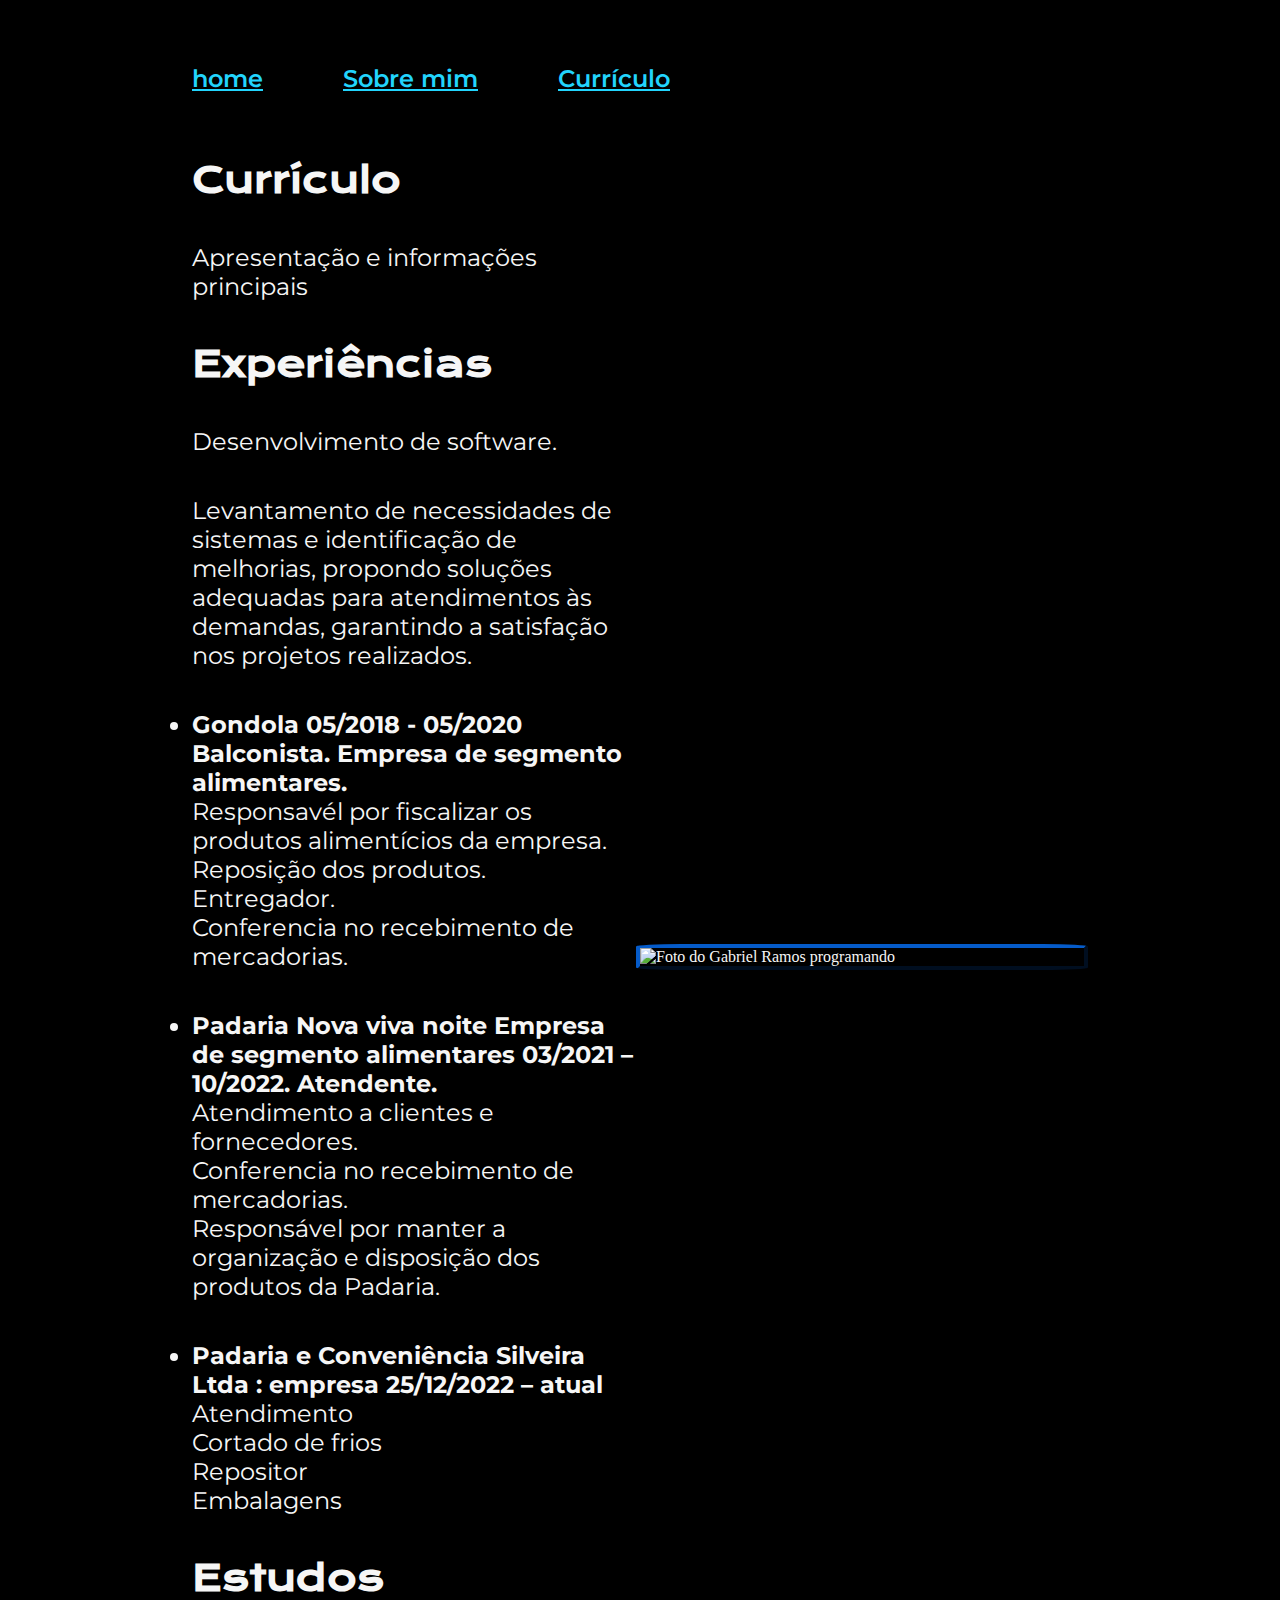
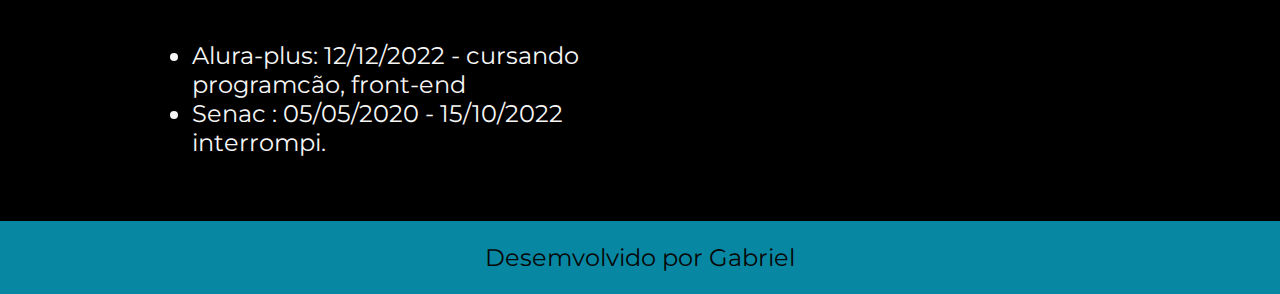
==== curriculo.html @ e85bc476 "Add files via upload" ====
<!DOCTYPE html>
<html lang="pt-br">
<head>
    <meta charset="UTF-8">
    <meta name="viewport" content="width=device-width, initial-scale=1.0">
    <link rel="stylesheet" href="./curriculo.Css">
    <title><http:/Curiculo>Curiculo</title>
</head>
<body>
    <header class ="caixa1">
        <nav class = "menu1">
            
               <a class="menu__li" href="./index.html">home</a></li>
               <a  class = "menu__li" href="./Sobre_mim.html">Sobre mim</a></li>
               <a  class = "menu__li" href="./curriculo.html">Currículo</a></li>  
        </nav>
    </header>
    
    <main class="apresentacao">
        <section class="apresentacao__conteudo">
            <h1 class="apresentacao__conteudo__titulo">Currículo</h1>
            <p class="apresentacao__conteudo__texto">
                Apresentação e informações principais
            </p>
            <h2 class="apresentacao__conteudo__titulo">Experiências</h2>
            <p class="apresentacao__conteudo__texto">Desenvolvimento de software. </p>
        	<p class="apresentacao__conteudo__texto">Levantamento de necessidades de sistemas e identificação de melhorias, propondo soluções adequadas para atendimentos às demandas, garantindo a satisfação nos projetos realizados. 
        </p>
            <ul class="apresentacao__conteudo__texto">
                <li> <strong> Gondola 05/2018 - 05/2020 Balconista. 
                    Empresa de segmento alimentares.</strong> 
                    <p class="apresentacao__conteudo__texto">Responsavél por fiscalizar os produtos alimentícios da empresa. </p>
                    	<p class="apresentacao__conteudo__texto">Reposição dos produtos.</p> 
                    	<p class="apresentacao__conteudo__texto">Entregador. </p>
                    	<p class="apresentacao__conteudo__texto">Conferencia no recebimento de mercadorias. </p>
                </li>
            </ul>
            <ul class="apresentacao__conteudo__texto">
                <li> <strong>Padaria Nova viva noite Empresa de segmento alimentares
                    03/2021 – 10/2022. Atendente. </strong>  
                    <p class="apresentacao__conteudo__texto"></p>	Atendimento a clientes e fornecedores. </p>
                    <p class="apresentacao__conteudo__texto"></p>	Conferencia no recebimento de mercadorias. </p>
                    <p class="apresentacao__conteudo__texto"></p>	Responsável por manter a organização e disposição dos produtos da Padaria. </p> 
                    </li>
            </ul>
            <ul class="apresentacao__conteudo__texto">
                <li><strong>	Padaria e Conveniência Silveira Ltda : empresa 25/12/2022 – atual</strong>
                   <p class="apresentacao__conteudo__texto">	Atendimento</p>
                   <p class="apresentacao__conteudo__texto">	Cortado de frios</p>
                   <p class="apresentacao__conteudo__texto">	Repositor</p>
                   <p class="apresentacao__conteudo__texto">	Embalagens </p>
                </li>
            </ul>

            <h2 class="apresentacao__conteudo__titulo">Estudos</h2>
            <div class="apresentacao__conteudo__texto">
            <ul class="apresentacao__conteudo__texto">
                <li> Alura-plus: 12/12/2022 - cursando programcão, front-end</li>
                <li>Senac : 05/05/2020 - 15/10/2022 interrompi.
                </li>
                
            </ul>
            </div>    
        </section>
        <img class="imagem__minha" src="./asset/gabr.jpeg" alt="Foto do Gabriel Ramos programando">
    </main> 
    <footer class=" rodape">
        <p>Desemvolvido por Gabriel</p>
</footer>
</body>
</html>
---- curriculo.Css ----
@import url('https://fonts.googleapis.com/css2?family=Krona+One&family=Montserrat:wght@400;600&display=swap');

*{
    margin: 0;
    padding: 0;
}

body{

    box-sizing: border-box;
    background-color: #000000;
    color: #F6F6F6;
}
.caixa1{
    padding: 5% 0 0 15%;
}
.menu1{
   display:flex;
   gap: 80px;
}
.menu__li{
    font-family: 'Montserrat', sans-serif;
    font-size: 1.5rem;
    font-weight: 600 ;
    color: #22D4FD;
    gap: 30px;
}
.menu__li:hover{
    color: #22D4FD;
    text-decoration: dashed;
}
.apresentacao{
    padding: 5% 15%;
    display: flex;
    align-items: center;
    justify-content: space-between;
}
.apresentacao__conteudo{
    width: 50%;
    display: flex;
    flex-direction: column;
    gap: 40px;
}

.apresentacao__conteudo__titulo{
    font-size: 2.25rem;
    font-family: 'Krona One', sans-serif;
}

.apresentacao__conteudo__texto{
    font-size: 1.5rem;
    font-family: 'Montserrat', sans-serif;
}

.apresentacao__links{
    display: flex;
    flex-direction: column;
    justify-content: space-between;
    align-items: center;
    gap: 32px;
}

.apresentacao__links__link{
    display: flex;
    justify-content: center;
    gap: 15px;
    width: 50%;
    text-align: center;
    border-radius: 16px;
    font-size: 1.5rem;
    font-weight: 600;
    padding: 21.5px 0;
    text-decoration: none;
    color: #F6F6F6;
    font-family: 'Montserrat', sans-serif;
    border: 2px solid #023953
}
.imagem__minha{
   border-radius: 10%;
   border: 4px outset #033575;
   width: 50%;
   
}
.apresentacao__subititulo{
    font-family: "krona one, sans-serif";
    font-weight: 400;
    font-size: 1.5rem;
}
.apresentacao__links__link:hover{
    background-color: #685823;
}
.rodape{
    color:#070707;
    background-color: #0887a3;
    padding: 22px;
    text-align: center;
    font-size: 1.5rem;
    font-family: "montserrat",sans-serif;

}
@media (max-width: 1200px) {
    .caixa{
        padding: 7%;
    }
    .menu{
        justify-content:center ;
    }
    .apresentacao{
        flex-direction: column-reverse;
        padding: 5%;
    }
    .apresentacao__conteudo{
        width: auto;
    }
}
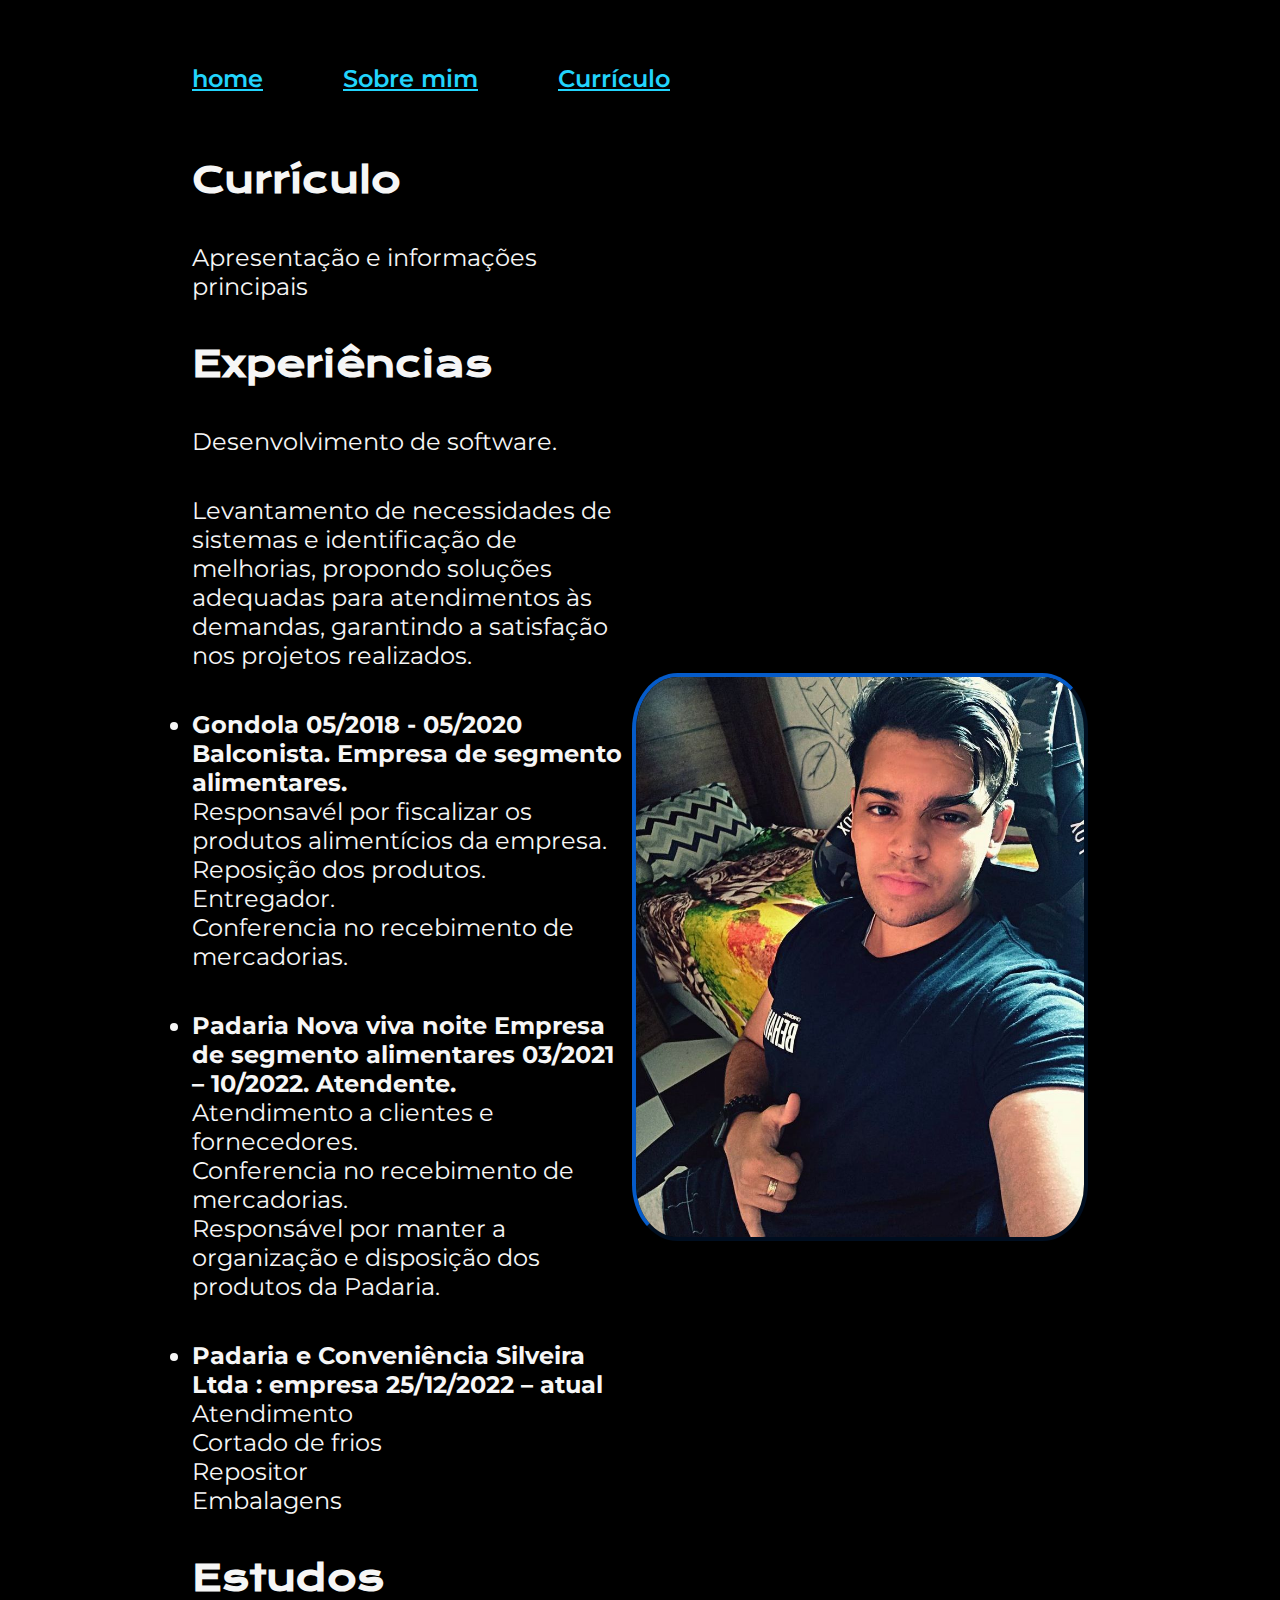
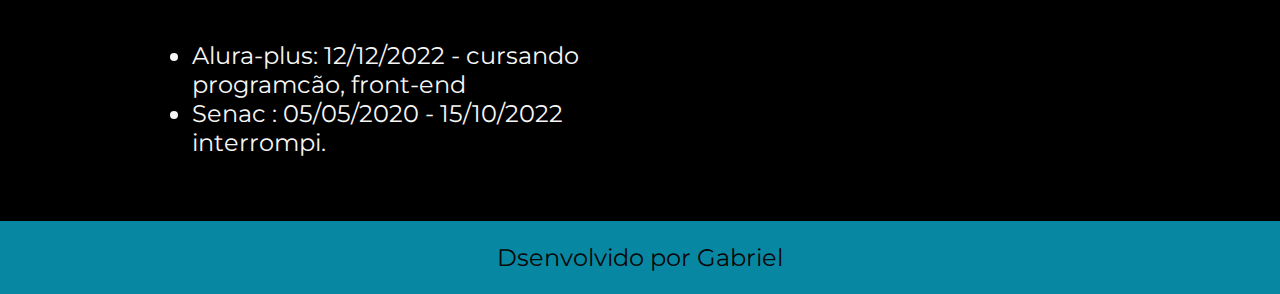
==== commit 26c53957: "Atualizar o curriculo.html" ====
--- a/curriculo.html
+++ b/curriculo.html
@@ -65,7 +65,7 @@
         <img class="imagem__minha" src="./asset/gabr.jpeg" alt="Foto do Gabriel Ramos programando">
     </main> 
     <footer class=" rodape">
-        <p>Desemvolvido por Gabriel</p>
+        <p>Dsenvolvido por Gabriel</p>
 </footer>
 </body>
 </html>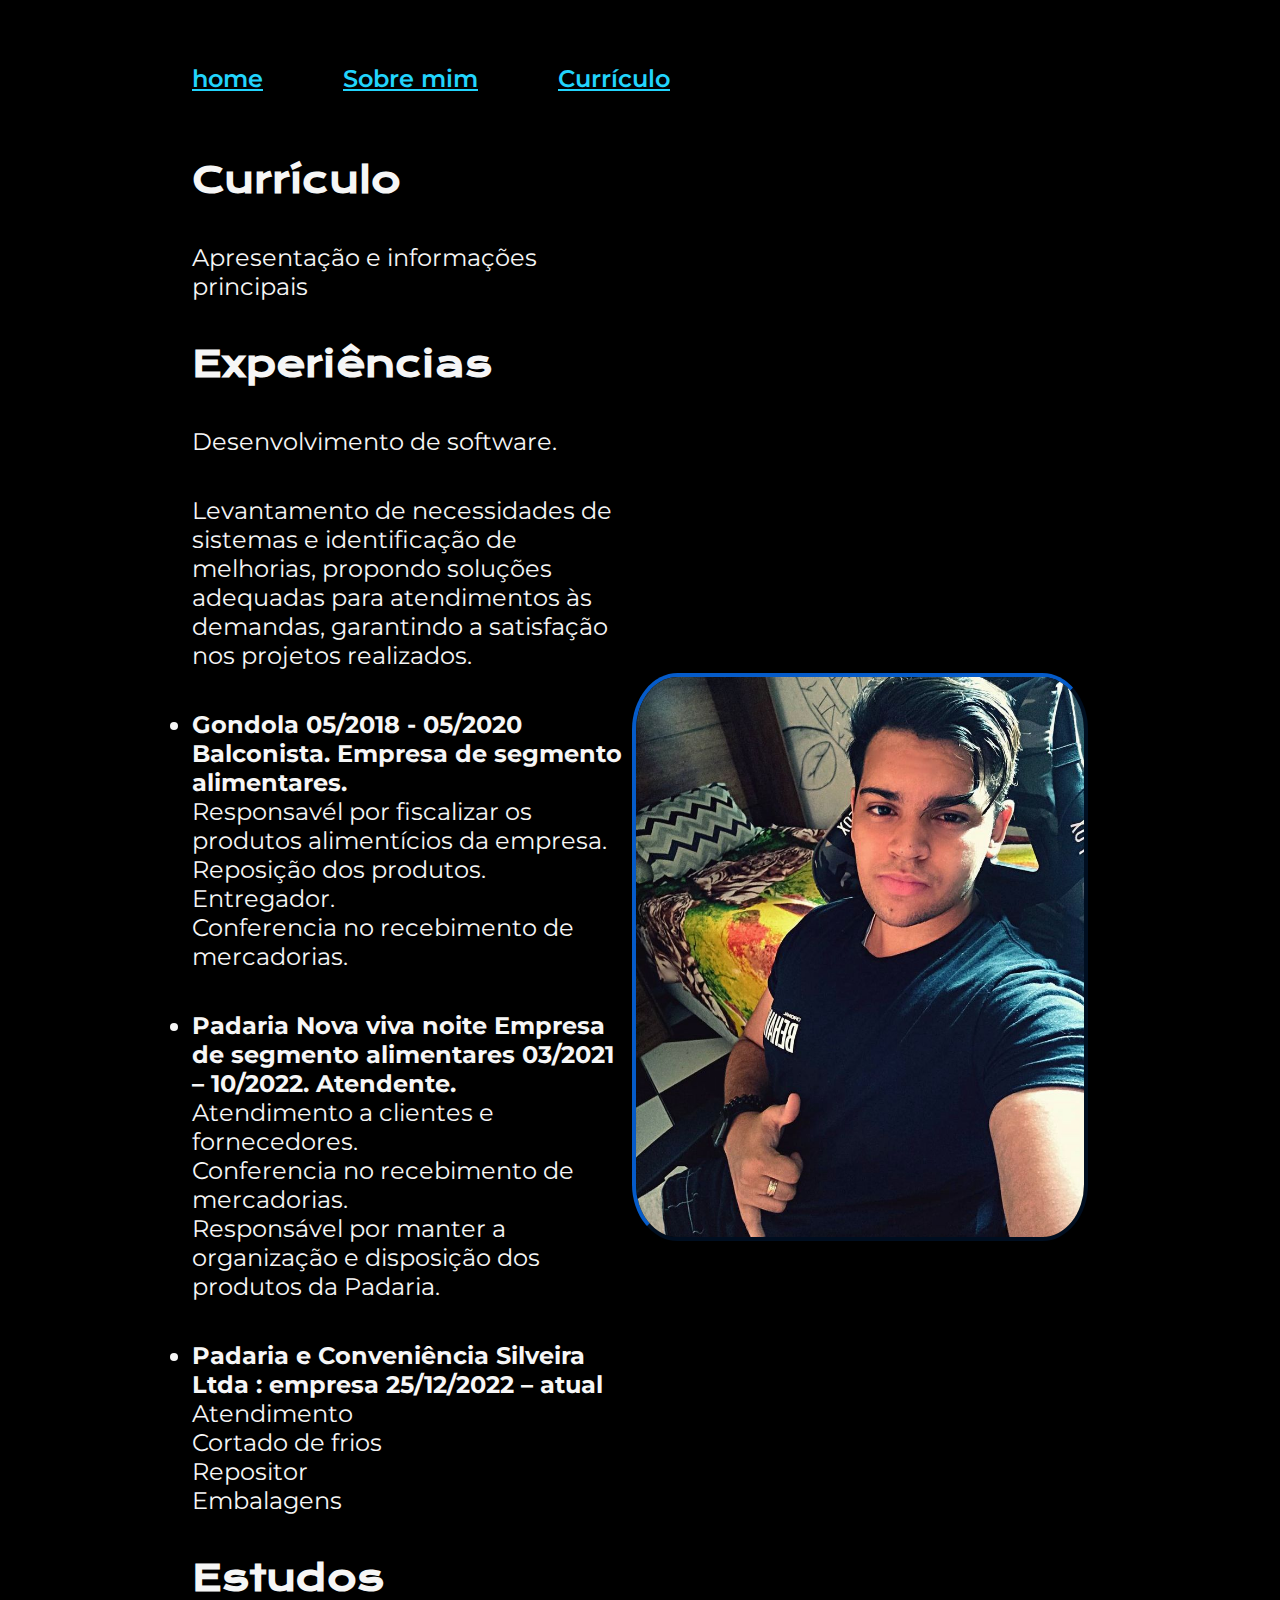
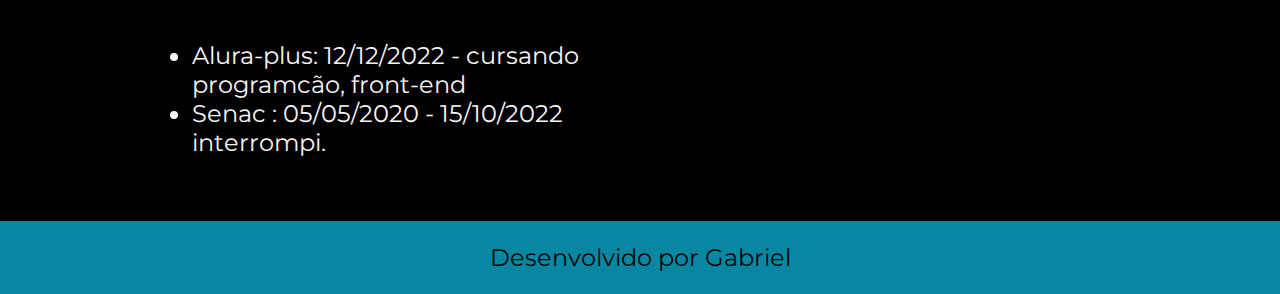
==== commit 220cbc4d: "Atualizar o curriculo.html" ====
--- a/curriculo.html
+++ b/curriculo.html
@@ -65,7 +65,7 @@
         <img class="imagem__minha" src="./asset/gabr.jpeg" alt="Foto do Gabriel Ramos programando">
     </main> 
     <footer class=" rodape">
-        <p>Dsenvolvido por Gabriel</p>
+        <p>Desenvolvido por Gabriel</p>
 </footer>
 </body>
 </html>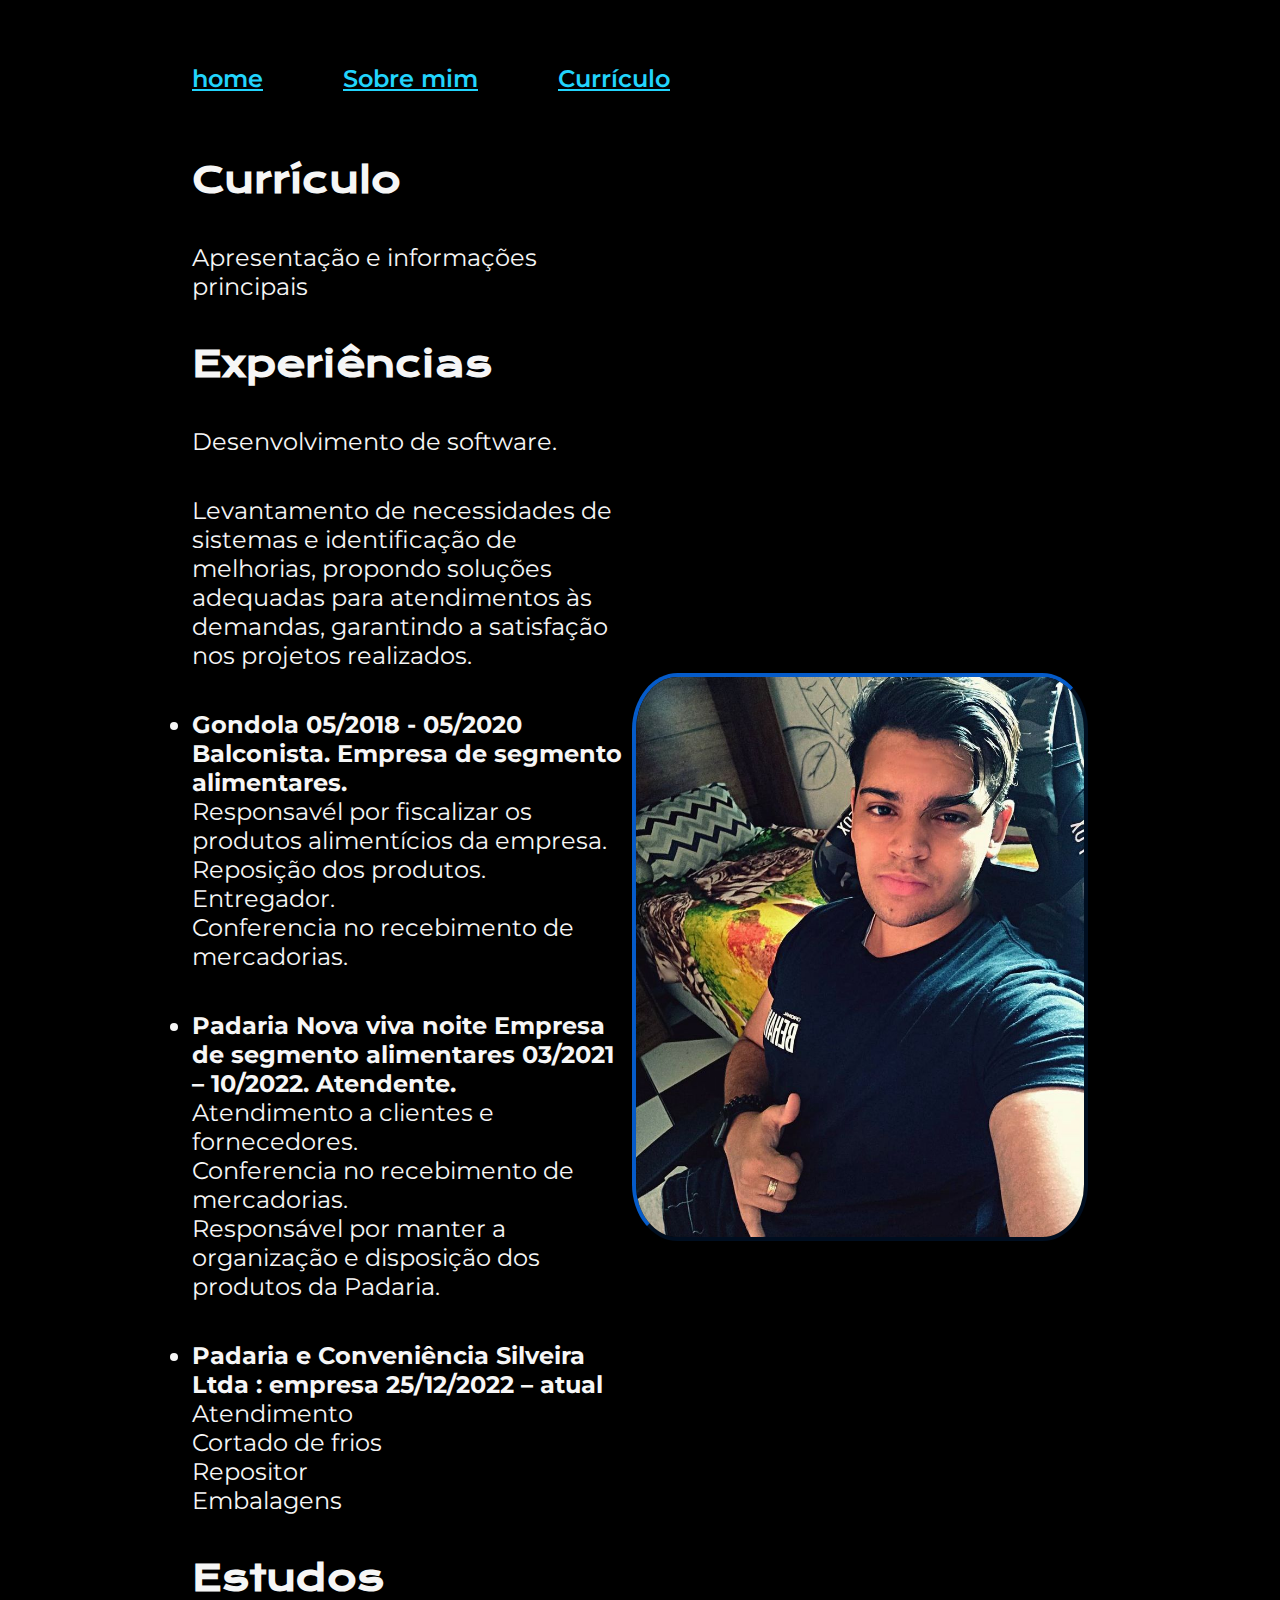
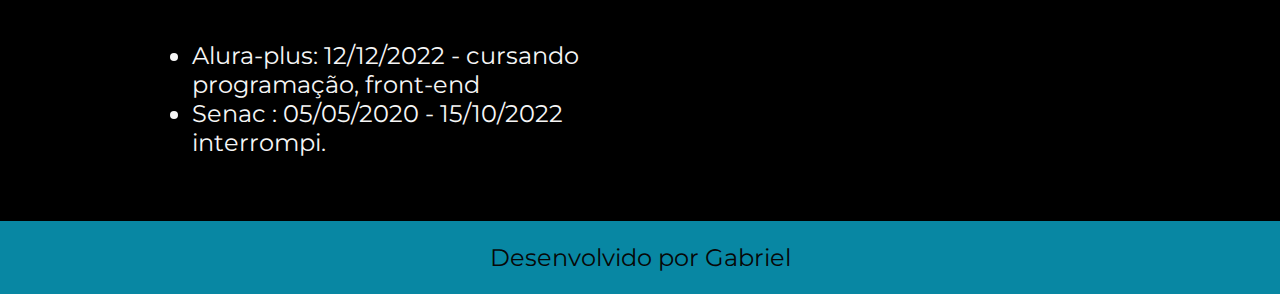
==== commit ce7e2019: "Atualizar o curriculo.html" ====
--- a/curriculo.html
+++ b/curriculo.html
@@ -55,7 +55,7 @@
             <h2 class="apresentacao__conteudo__titulo">Estudos</h2>
             <div class="apresentacao__conteudo__texto">
             <ul class="apresentacao__conteudo__texto">
-                <li> Alura-plus: 12/12/2022 - cursando programcão, front-end</li>
+                <li> Alura-plus: 12/12/2022 - cursando programação, front-end</li>
                 <li>Senac : 05/05/2020 - 15/10/2022 interrompi.
                 </li>
                 
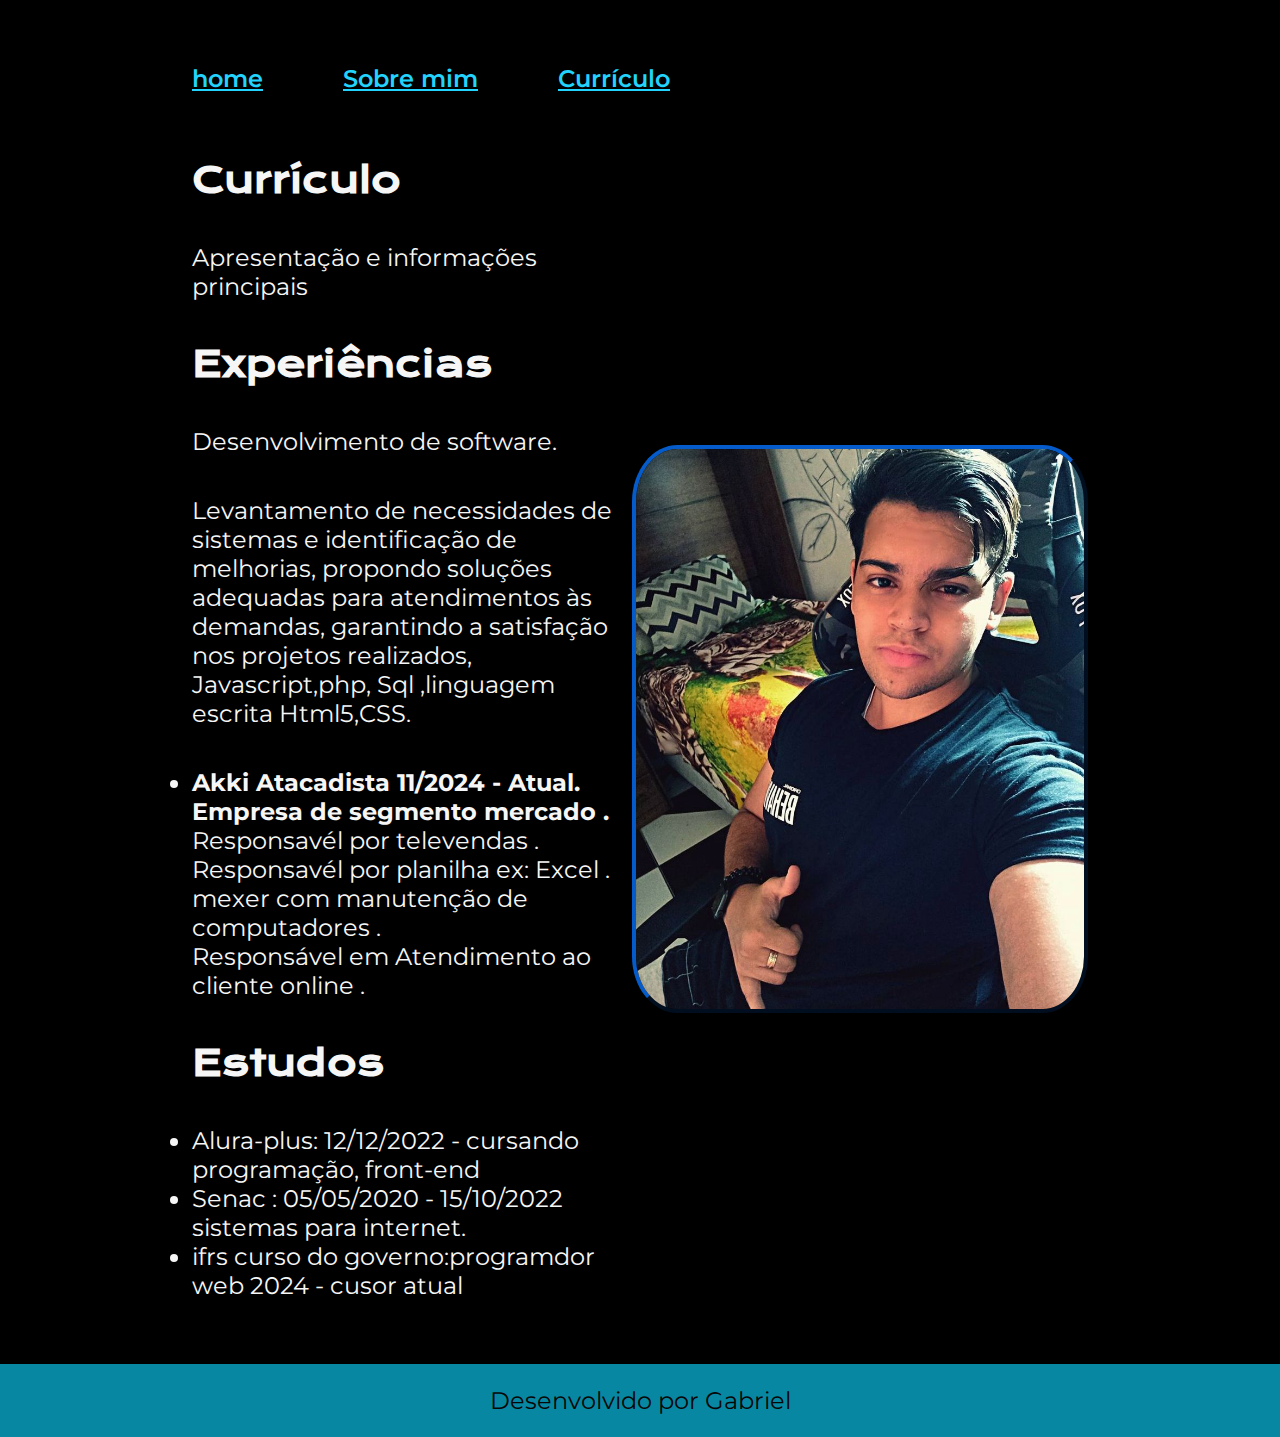
==== commit f99bbd38: "Atualizar o curriculo.html" ====
--- a/curriculo.html
+++ b/curriculo.html
@@ -24,31 +24,14 @@
             </p>
             <h2 class="apresentacao__conteudo__titulo">Experiências</h2>
             <p class="apresentacao__conteudo__texto">Desenvolvimento de software. </p>
-        	<p class="apresentacao__conteudo__texto">Levantamento de necessidades de sistemas e identificação de melhorias, propondo soluções adequadas para atendimentos às demandas, garantindo a satisfação nos projetos realizados. 
-        </p>
+        	<p class="apresentacao__conteudo__texto">Levantamento de necessidades de sistemas e identificação de melhorias, propondo soluções adequadas para atendimentos às demandas, garantindo a satisfação nos projetos realizados, Javascript,php, Sql ,linguagem escrita Html5,CSS.     </p>
             <ul class="apresentacao__conteudo__texto">
-                <li> <strong> Gondola 05/2018 - 05/2020 Balconista. 
-                    Empresa de segmento alimentares.</strong> 
-                    <p class="apresentacao__conteudo__texto">Responsavél por fiscalizar os produtos alimentícios da empresa. </p>
-                    	<p class="apresentacao__conteudo__texto">Reposição dos produtos.</p> 
-                    	<p class="apresentacao__conteudo__texto">Entregador. </p>
-                    	<p class="apresentacao__conteudo__texto">Conferencia no recebimento de mercadorias. </p>
-                </li>
-            </ul>
-            <ul class="apresentacao__conteudo__texto">
-                <li> <strong>Padaria Nova viva noite Empresa de segmento alimentares
-                    03/2021 – 10/2022. Atendente. </strong>  
-                    <p class="apresentacao__conteudo__texto"></p>	Atendimento a clientes e fornecedores. </p>
-                    <p class="apresentacao__conteudo__texto"></p>	Conferencia no recebimento de mercadorias. </p>
-                    <p class="apresentacao__conteudo__texto"></p>	Responsável por manter a organização e disposição dos produtos da Padaria. </p> 
-                    </li>
-            </ul>
-            <ul class="apresentacao__conteudo__texto">
-                <li><strong>	Padaria e Conveniência Silveira Ltda : empresa 25/12/2022 – atual</strong>
-                   <p class="apresentacao__conteudo__texto">	Atendimento</p>
-                   <p class="apresentacao__conteudo__texto">	Cortado de frios</p>
-                   <p class="apresentacao__conteudo__texto">	Repositor</p>
-                   <p class="apresentacao__conteudo__texto">	Embalagens </p>
+                <li> <strong> Akki Atacadista 11/2024 - Atual. 
+                    Empresa de segmento mercado .</strong> 
+                    <p class="apresentacao__conteudo__texto">Responsavél por televendas . </p>
+                    	<p class="apresentacao__conteudo__texto">Responsavél por planilha ex: Excel .</p> 
+                    	<p class="apresentacao__conteudo__texto">mexer com manutenção de computadores . </p>
+                    	<p class="apresentacao__conteudo__texto"> Responsável em Atendimento ao cliente online . </p>
                 </li>
             </ul>
 
@@ -56,7 +39,8 @@
             <div class="apresentacao__conteudo__texto">
             <ul class="apresentacao__conteudo__texto">
                 <li> Alura-plus: 12/12/2022 - cursando programação, front-end</li>
-                <li>Senac : 05/05/2020 - 15/10/2022 interrompi.
+                <li>Senac : 05/05/2020 - 15/10/2022 sistemas para internet.
+                <li> ifrs curso do governo:programdor web 2024 - cusor atual 
                 </li>
                 
             </ul>
--- a/curriculo.Css
+++ b/curriculo.Css
@@ -100,7 +100,7 @@
 }
 @media (max-width: 1200px) {
     .caixa{
-        padding: 7%;
+        padding: 4%;
     }
     .menu{
         justify-content:center ;
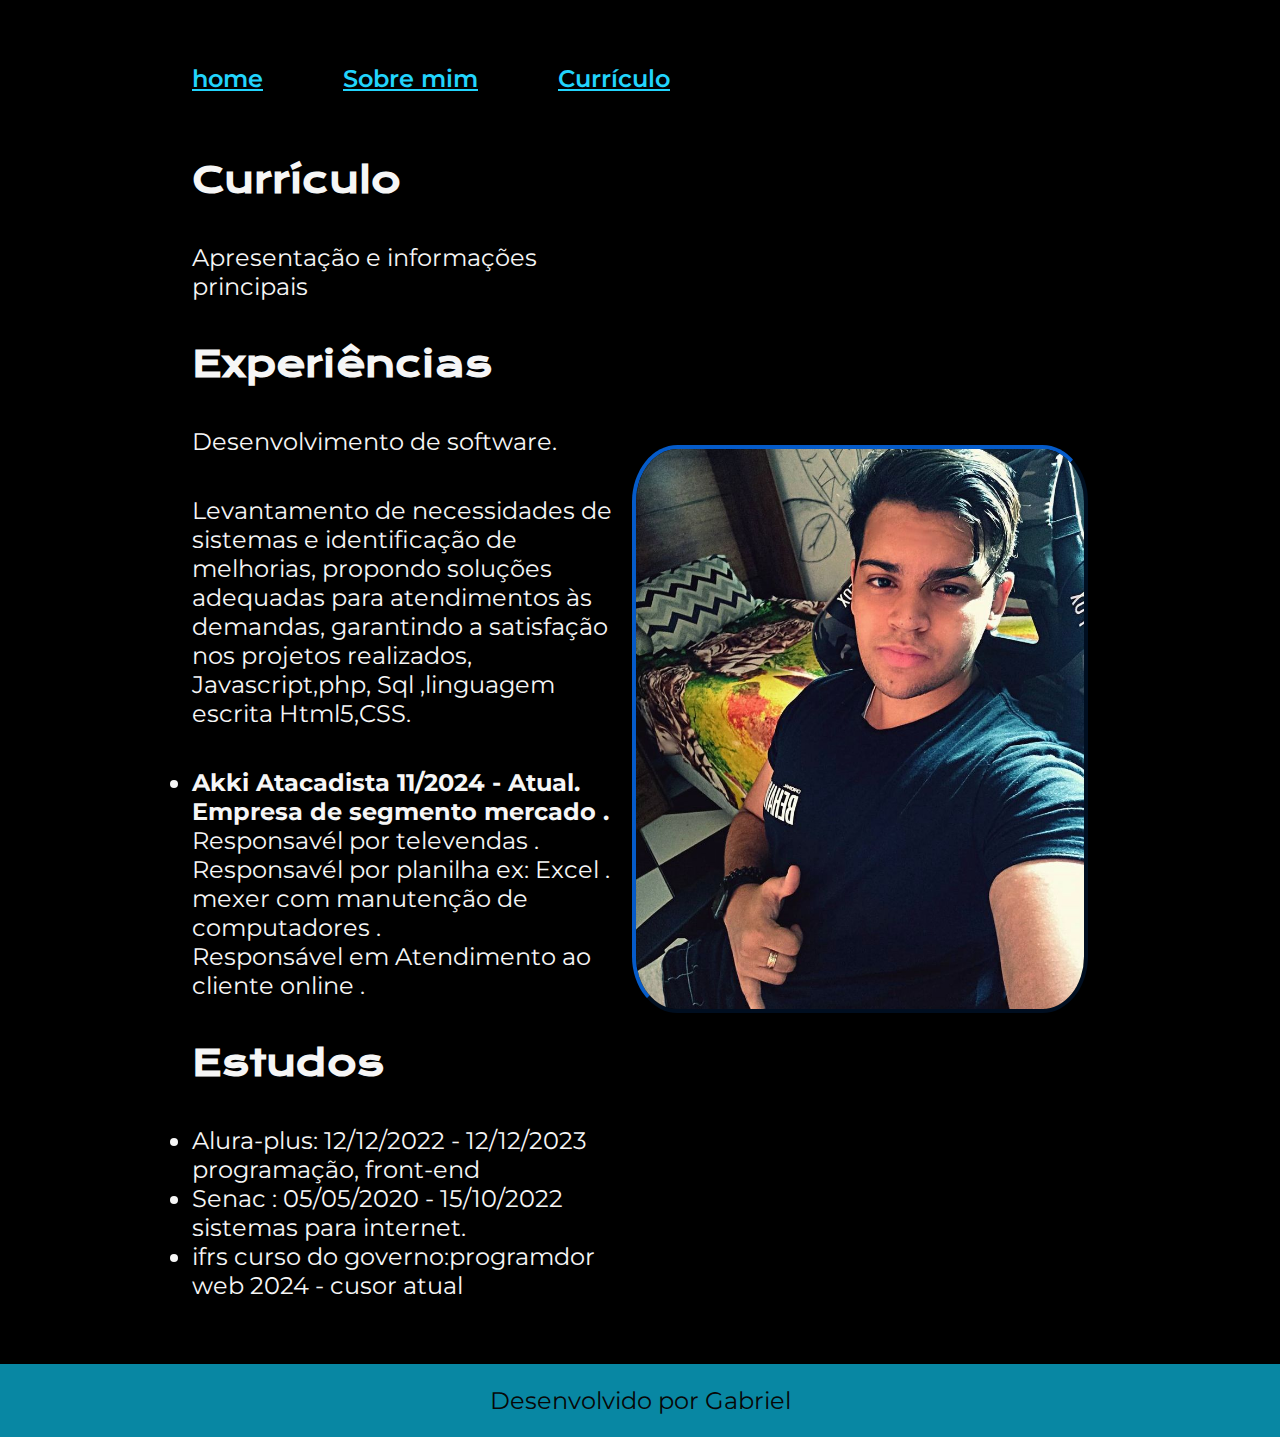
==== commit 5fc58547: "Atualizar o curriculo.html" ====
--- a/curriculo.html
+++ b/curriculo.html
@@ -38,7 +38,7 @@
             <h2 class="apresentacao__conteudo__titulo">Estudos</h2>
             <div class="apresentacao__conteudo__texto">
             <ul class="apresentacao__conteudo__texto">
-                <li> Alura-plus: 12/12/2022 - cursando programação, front-end</li>
+                <li> Alura-plus: 12/12/2022 - 12/12/2023 programação, front-end</li>
                 <li>Senac : 05/05/2020 - 15/10/2022 sistemas para internet.
                 <li> ifrs curso do governo:programdor web 2024 - cusor atual 
                 </li>
